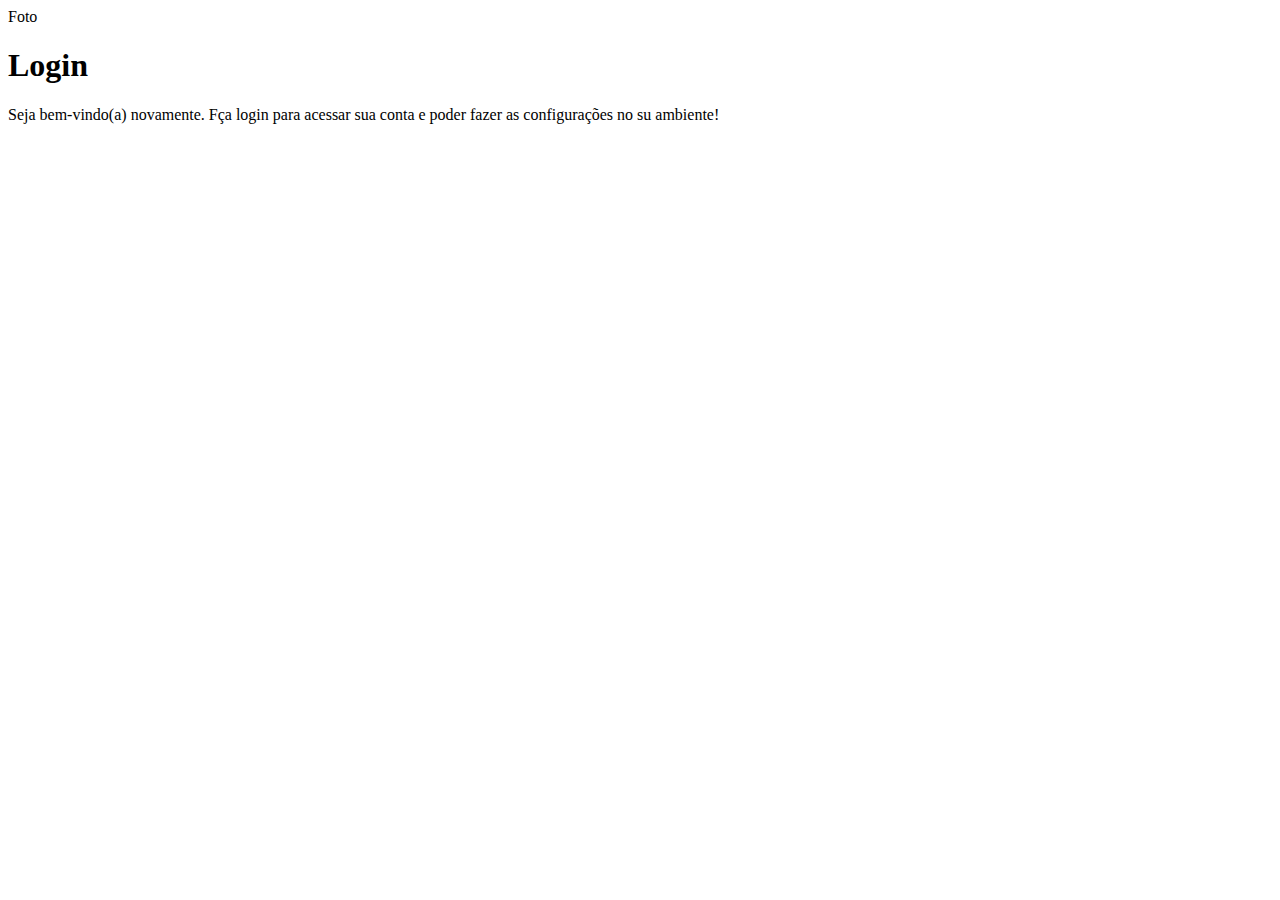
==== index.html @ 8f28a500 "index e css criados" ====
<!DOCTYPE html>
<html lang="pt-br">
<head>
    <meta charset="UTF-8">
    <meta http-equiv="X-UA-Compatible" content="IE=edge">
    <meta name="viewport" content="width=device-width, initial-scale=1.0">
    <title>Login</title>
    <link rel="stylesheet" href="estilos/style.css">
</head>
<body>
    <main>
        <section id="log">
            <div id="img">
                Foto
            </div>
            <div id="form">
                <h1>Login</h1>
                <p>Seja bem-vindo(a) novamente. Fça login para acessar sua conta e poder fazer as configurações no su ambiente!</p>
            </div>
        </section>
    </main>
</body>
</html>
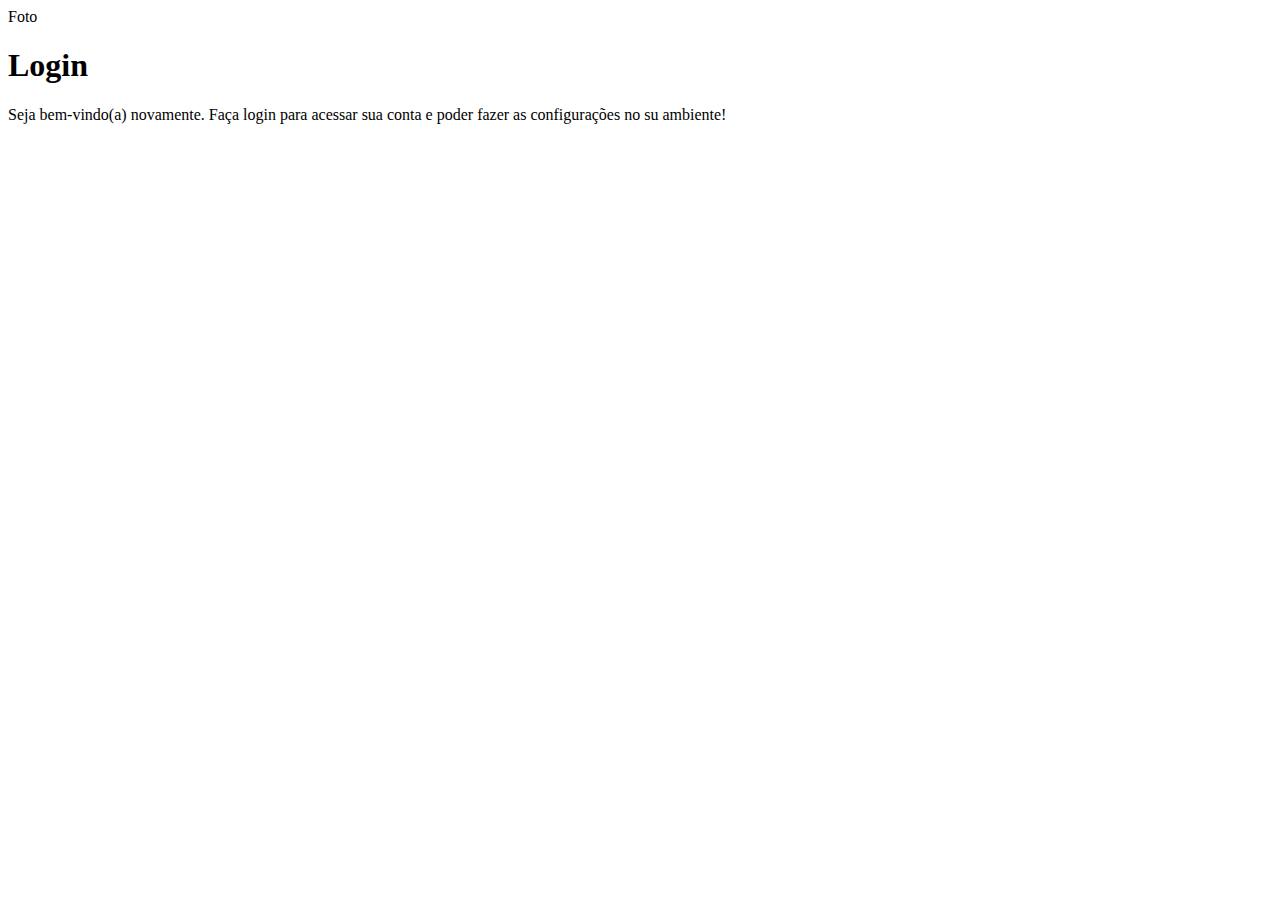
==== commit af75095e: "index atualizado" ====
--- a/index.html
+++ b/index.html
@@ -15,7 +15,10 @@
             </div>
             <div id="form">
                 <h1>Login</h1>
-                <p>Seja bem-vindo(a) novamente. Fça login para acessar sua conta e poder fazer as configurações no su ambiente!</p>
+                <p>Seja bem-vindo(a) novamente. Faça login para acessar sua conta e poder fazer as configurações no su ambiente!</p>
+                <form action="login.php" method="post">
+
+                </form>
             </div>
         </section>
     </main>
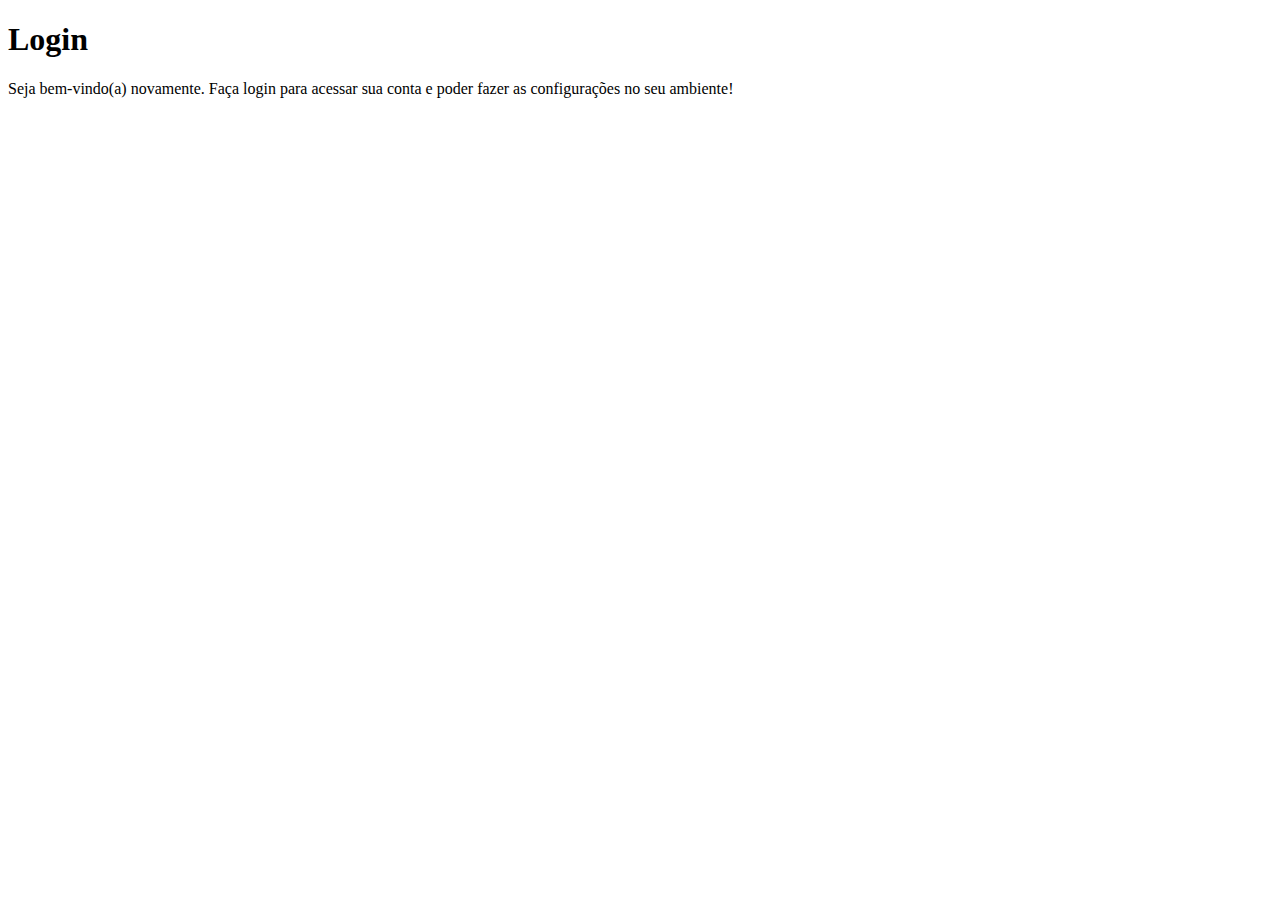
==== commit ec583ae4: "index e style criados" ====
--- a/index.html
+++ b/index.html
@@ -11,13 +11,12 @@
     <main>
         <section id="log">
             <div id="img">
-                Foto
             </div>
             <div id="form">
                 <h1>Login</h1>
-                <p>Seja bem-vindo(a) novamente. Faça login para acessar sua conta e poder fazer as configurações no su ambiente!</p>
+                <p>Seja bem-vindo(a) novamente. Faça login para acessar sua conta e poder fazer as configurações no seu ambiente!</p>
                 <form action="login.php" method="post">
-
+                    
                 </form>
             </div>
         </section>
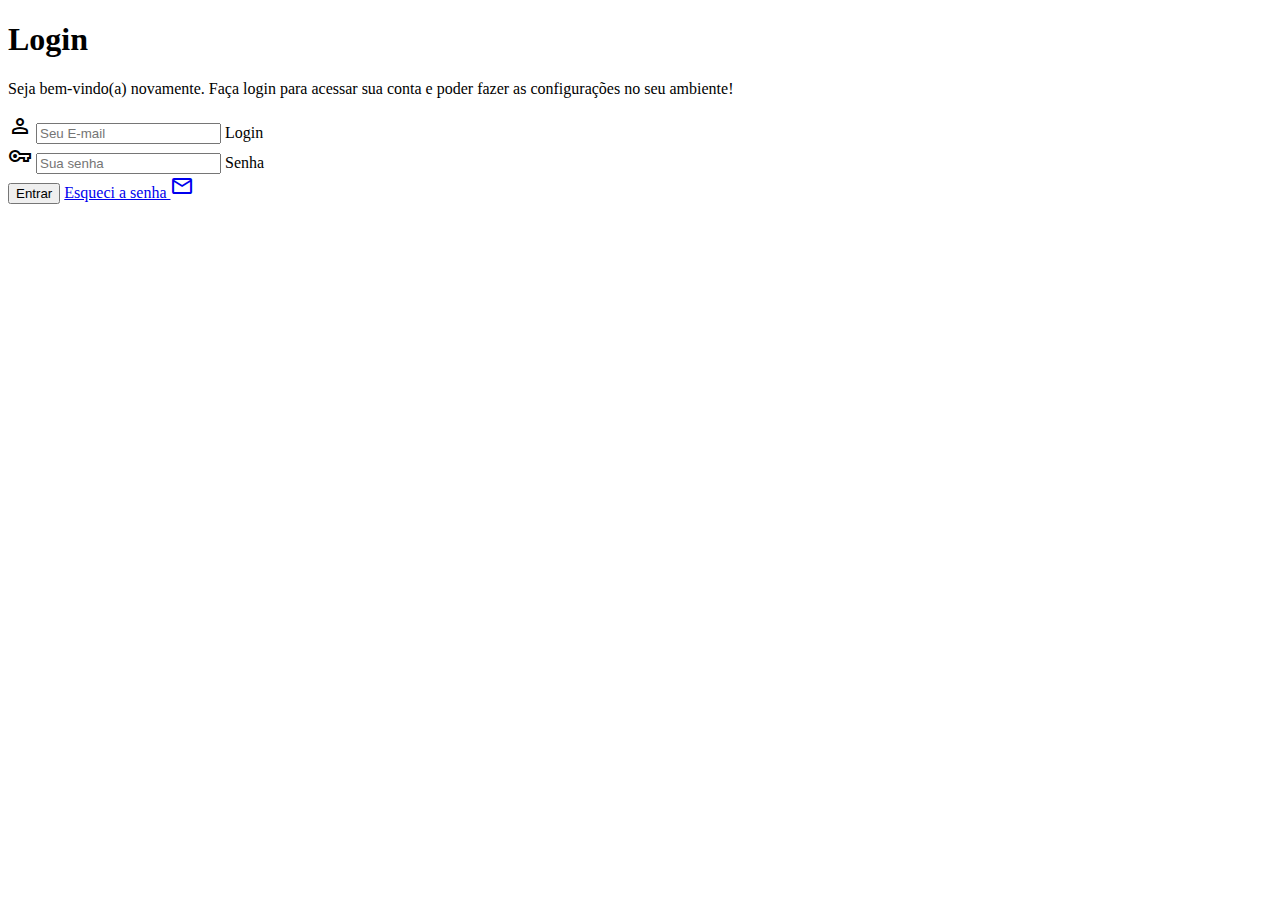
==== commit b3bbb5f4: "style e media-query atualizados" ====
--- a/index.html
+++ b/index.html
@@ -5,7 +5,9 @@
     <meta http-equiv="X-UA-Compatible" content="IE=edge">
     <meta name="viewport" content="width=device-width, initial-scale=1.0">
     <title>Login</title>
+    <link rel="stylesheet" href="https://fonts.googleapis.com/css2?family=Material+Symbols+Outlined:opsz,wght,FILL,GRAD@20..48,100..700,0..1,-50..200" />
     <link rel="stylesheet" href="estilos/style.css">
+    <link rel="stylesheet" href="estilos/media-query.css">
 </head>
 <body>
     <main>
@@ -15,8 +17,28 @@
             <div id="form">
                 <h1>Login</h1>
                 <p>Seja bem-vindo(a) novamente. Faça login para acessar sua conta e poder fazer as configurações no seu ambiente!</p>
-                <form action="login.php" method="post">
-                    
+                <form action="login.php" method="post" autocomplete="on">
+                    <div class="campo">
+                        <span class="material-symbols-outlined">
+                            person
+                        </span>
+                        <input type="email" name="login" id="ilogin" placeholder="Seu E-mail" autocomplete="email" required maxlength="30"> 
+                        <label for="ilogin">Login</label>
+                    </div>
+                    <div class="campo">
+                        <span class="material-symbols-outlined">
+                            vpn_key
+                        </span>
+                        <input type="password" name="senha" id="isenha" placeholder="Sua senha" autocomplete="current-password" required minlength="8" maxlength="24">
+                        <label for="isenha">Senha</label>
+                    </div>
+                    <input type="submit" value="Entrar">
+                    <a href="esqueci.html" class="botao">
+                        Esqueci a senha 
+                            <span class="material-symbols-outlined">
+                            mail
+                            </span>
+                    </a>
                 </form>
             </div>
         </section>
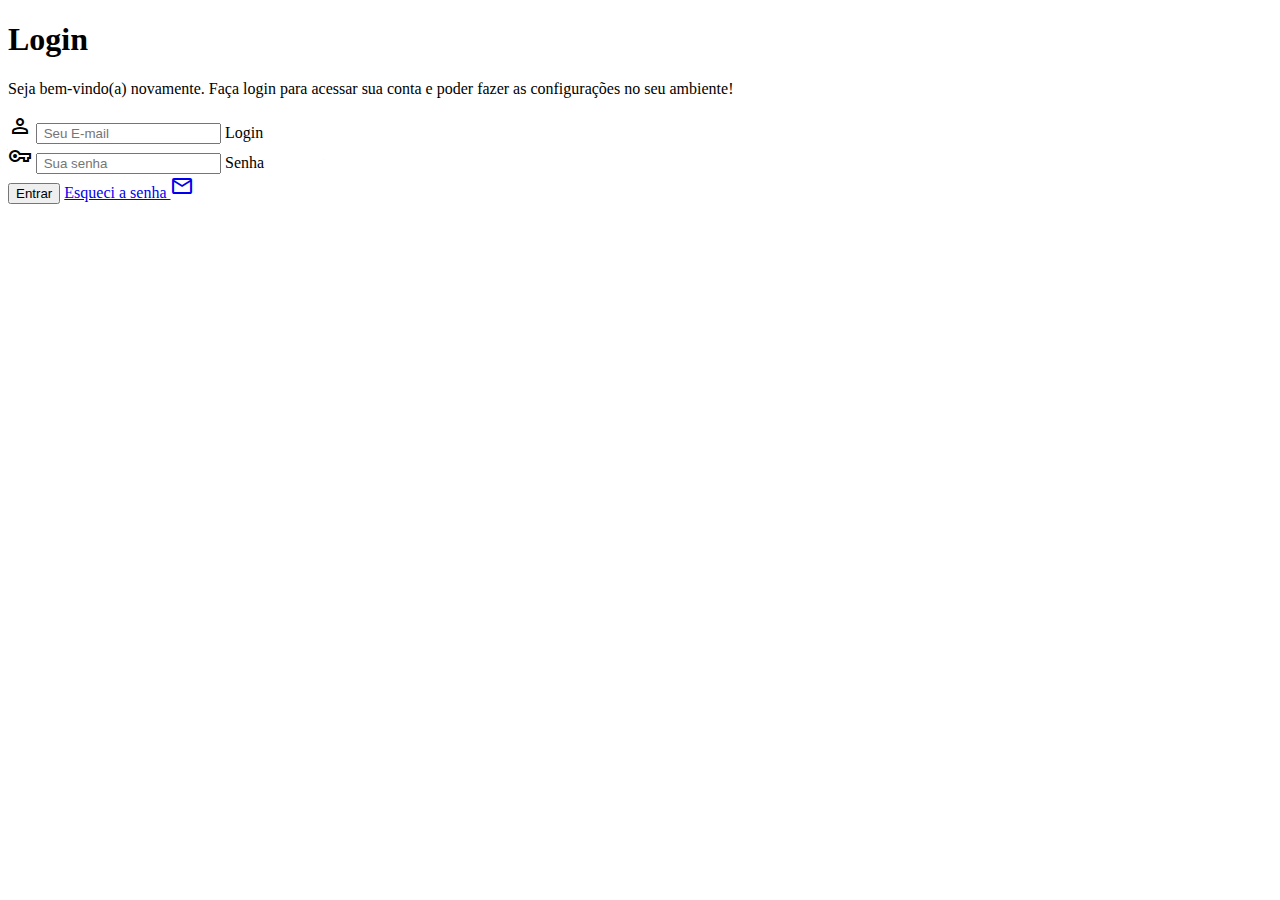
==== commit 9275b2a3: "projeto-login finalizado" ====
--- a/index.html
+++ b/index.html
@@ -22,14 +22,14 @@
                         <span class="material-symbols-outlined">
                             person
                         </span>
-                        <input type="email" name="login" id="ilogin" placeholder="Seu E-mail" autocomplete="email" required maxlength="30"> 
+                        <input type="email" name="login" id="ilogin" placeholder=" Seu E-mail" autocomplete="email" required maxlength="30"> 
                         <label for="ilogin">Login</label>
                     </div>
                     <div class="campo">
                         <span class="material-symbols-outlined">
                             vpn_key
                         </span>
-                        <input type="password" name="senha" id="isenha" placeholder="Sua senha" autocomplete="current-password" required minlength="8" maxlength="24">
+                        <input type="password" name="senha" id="isenha" placeholder=" Sua senha" autocomplete="current-password" required minlength="8" maxlength="24">
                         <label for="isenha">Senha</label>
                     </div>
                     <input type="submit" value="Entrar">
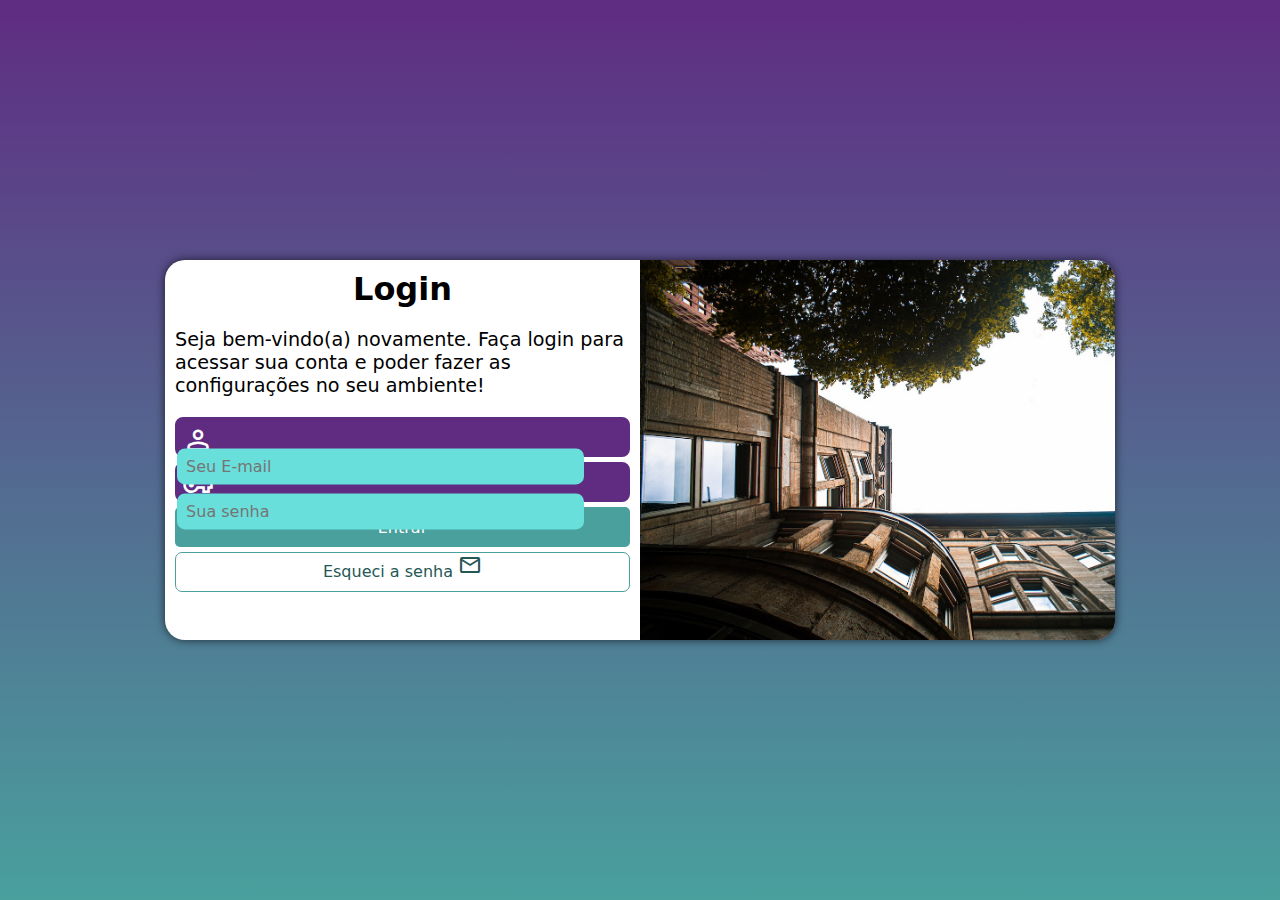
==== commit 42f64bee: "index atualizado" ====
--- a/index.html
+++ b/index.html
@@ -6,8 +6,8 @@
     <meta name="viewport" content="width=device-width, initial-scale=1.0">
     <title>Login</title>
     <link rel="stylesheet" href="https://fonts.googleapis.com/css2?family=Material+Symbols+Outlined:opsz,wght,FILL,GRAD@20..48,100..700,0..1,-50..200" />
-    <link rel="stylesheet" href="estilos/style.css">
-    <link rel="stylesheet" href="estilos/media-query.css">
+    <link rel="stylesheet" href="Estilos/style.css">
+    <link rel="stylesheet" href="Estilos/media-query.css">
 </head>
 <body>
     <main>
--- a/Estilos/style.css
+++ b/Estilos/style.css
@@ -0,0 +1,141 @@
+@charset "UTF-8";
+
+/* 
+    Paleta de cores:
+    Verde: #49a09d
+    Lilás: #5f2c82
+*/
+
+* {
+    font-family: system-ui, -apple-system, BlinkMacSystemFont, 'Segoe UI', Roboto, Oxygen, Ubuntu, Cantarell, 'Open Sans', 'Helvetica Neue', sans-serif;
+    padding: 0px;
+    margin: 0px;
+    box-sizing: border-box;
+}
+
+body, html {
+    background-color: #5f2c82;
+    height: 100vh;
+    width: 100vw;
+}
+
+main {
+    position: relative;
+    height: 100vh;
+    width: 100vw;
+}
+
+section#log {
+    position: absolute;
+    top: 50%;
+    left: 50%;
+    overflow: hidden;
+
+    background-color: white;
+    width: 250px;
+    height: 515px;
+    border-radius: 20px;   
+    box-shadow: 0px 0px 10px rgba(0, 0, 0, 0.664);
+
+    transform: translate(-50%, -50%);
+    transition: width .4s, height .4s;
+    transition-timing-function: ease;
+}
+
+section#log > div#img {
+    display: block;
+    background: #5f2c82 url(../Imagens/imagem_login.jpg) no-repeat left center;
+    background-size: cover;
+    height: 200px;
+}
+
+section#log > div#form {
+    display: block;
+    padding: 10px;
+}
+
+div#form > h1 {
+    font-size: 1.2em;
+    text-align: center;
+    margin-bottom: 10px;
+}
+
+div#form > p {
+    font-size: 0.8em;
+}
+
+form > div.campo {
+    display: block;
+    background-color: #5f2c82;
+    border: 2px solid  #5f2c82;
+    width: 100%;
+    height: 40px;
+    border-radius: 8px;
+    margin: 5px 0px;
+}
+
+div.campo > label {
+    display: none;
+}
+
+div.campo > span {
+    color: white;
+    /* background-color:  #5f2c82; */
+    font-size: 2em;
+    width: 40px;
+    padding: 5px;
+}
+
+div.campo > input {
+    background-color: #69dfdb;
+    font-size: 1em;
+    width: calc(100% - 44px);
+    height: 100%;
+    border: 0px;
+    border-radius: 8px;
+    padding: 4px;
+    transform: translateY(-12px);
+}
+
+div.campo > input:focus-within {
+    background-color: white;
+}
+
+form > input[type=submit] {
+    display: block;
+    font-size: 1em;
+    width: 100%;
+    height: 40px;
+    background-color: #49a09d;
+    color: white;
+    border: none;
+    border-radius: 5px;
+}
+
+form > input[type=submit]:hover {
+    background-color: #255755;
+}
+
+form > a.botao {
+    display: block;
+    text-align: center;
+    text-decoration: none;
+    font-size: 1em;
+    width: 100%;
+    height: 40px;
+    margin-top: 5px;
+    padding-top: 0px;
+    background-color: white;
+    color: #255755;
+    border: 1px solid #49a09d;
+    border-radius: 7px;
+}
+
+form > a.botao:hover {
+    background-color: #70e6e2;
+}
+
+
+form > a.botao > i {
+    font-size: 0.8em;
+}--- a/Estilos/media-query.css
+++ b/Estilos/media-query.css
@@ -0,0 +1,66 @@
+@charset "UTF-8";
+
+@media screen and (min-width: 768px) and (max-width: 992px) {     
+    /* CONFIGURAÇÃO PARA TABLET */
+
+    body {
+        background-image: linear-gradient(to top, #49a09d, #5f2c82);
+    }
+
+    section#log {
+        width: 80vw;
+        height: 300px;
+    }
+
+    section#log > div#img {
+        float: left;
+        width: 30%;
+        height: 100%;
+    }
+
+    section#log > div#form {
+        float: right;
+        width: 70%;
+    }
+
+    div#form > h1 {
+        font-size: 1.6em;
+    }
+}
+
+@media screen and (min-width:992px) { 
+    /* CONFIGURAÇÃO PARA DESKTOP */
+
+    body {
+        background-image: linear-gradient(to top, #49a09d,#5f2c82);
+    }
+
+    section#log {
+        width: 950px;
+        height: 380px;
+    }
+
+    section#log > div#img {
+        float: right;
+        width: 50%;
+        height: 100%;
+    }
+
+    section#log > div#form {
+        float: left;
+        width: 50%;
+    }
+
+    div#form > h1 {
+        font-size: 2em;
+    }
+
+    div#form > p {
+        font-size: 1.2em;
+        margin: 20px 0px;
+    }
+
+    div.campo > input {
+        transform: translateY(-12.6px);
+    }
+}